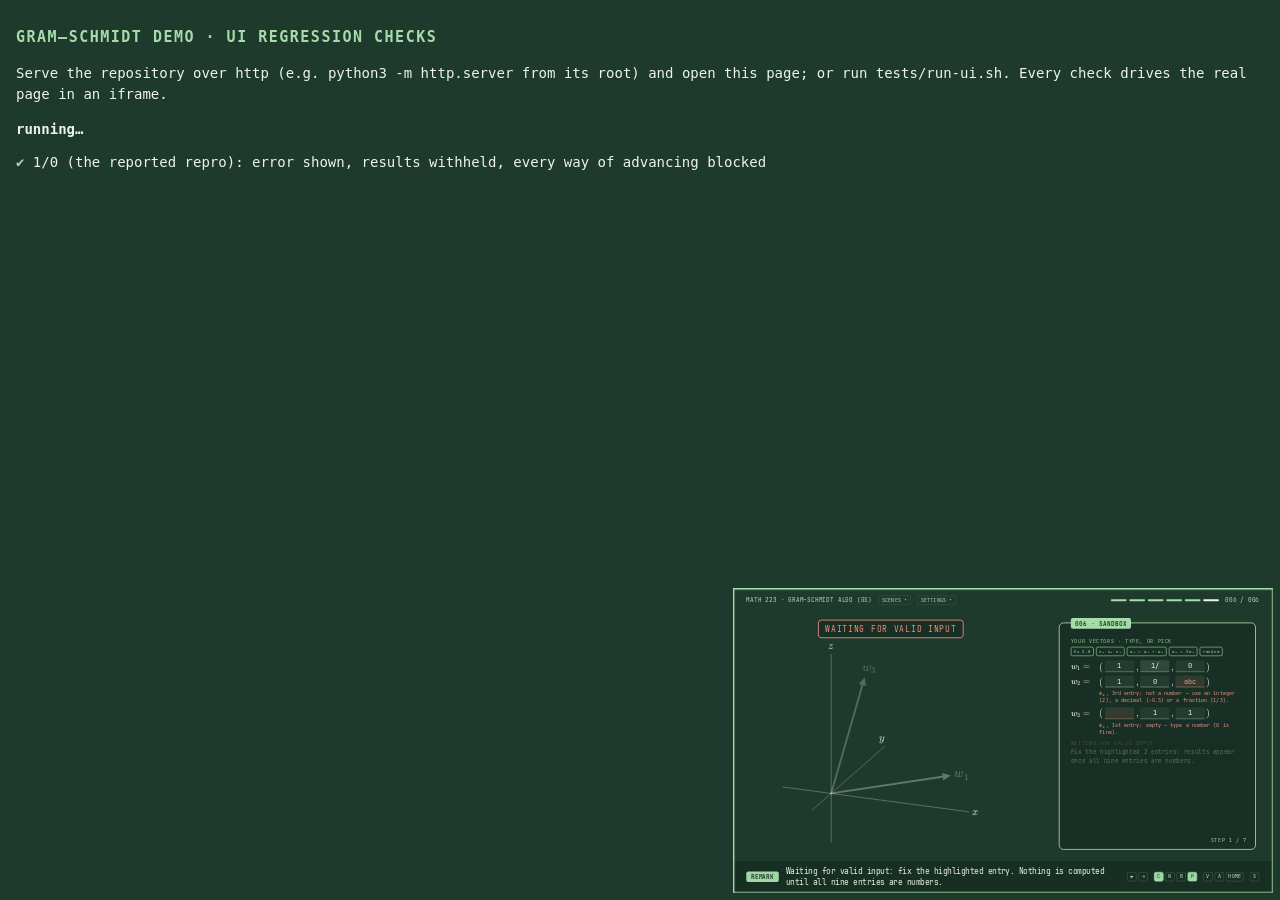
==== math223/set08-gram-schmidt/tests/ui.html @ fd20cec9 "Gram–Schmidt demo: input validation, honest failure states, phone layout, predictions - Sandbox: val" ====
<!doctype html>
<html lang="en">
<head>
<meta charset="utf-8">
<meta name="viewport" content="width=device-width, initial-scale=1">
<title>UI checks · Gram–Schmidt demo</title>
<style>
  body { font: 14px/1.5 Menlo, Consolas, monospace; background: #1E3A2D; color: #EEF3EA; margin: 0; padding: 16px; }
  h1 { font-size: 15px; letter-spacing: 0.1em; text-transform: uppercase; color: #A6DCA9; }
  #results div.pass::before { content: "✔ "; color: #A6DCA9; }
  #results div.fail { color: #F0907F; }
  #results div.fail::before { content: "✖ "; }
  #summary { font-weight: 700; margin: 12px 0; }
  /* the app runs here at real sizes, shown small; it must stay on screen, or the browser throttles its animation frames */
  #lab { position: fixed; right: 8px; bottom: 8px; transform: scale(0.28); transform-origin: bottom right; pointer-events: none;
    outline: 4px solid #A6DCA9; }
  iframe { border: 0; display: block; }
</style>
</head>
<body>
<h1>Gram–Schmidt demo · UI regression checks</h1>
<p>Serve the repository over http (e.g. <code>python3 -m http.server</code> from its root) and open this page;
or run <code>tests/run-ui.sh</code>. Every check drives the real page in an iframe.</p>
<div id="summary">running…</div>
<div id="results"></div>
<div id="lab"></div>
<script>
"use strict";
const sleep = (ms) => new Promise((r) => setTimeout(r, ms));
const results = document.getElementById("results");
const checks = [];
const check = (name, fn) => checks.push({ name, fn });
function assert(cond, msg) { if (!cond) throw new Error(msg); }
// KaTeX text without spacing. NB: in KaTeX's DOM a fraction's denominator comes before its numerator,
// so \tfrac{3}{2} reads "23", \tfrac{2}{5}(-1,3) reads "52(−1,3)", and 1/√30 reads "301".
const flat = (s) => String(s).replace(/[\s​⁡]/g, "");

/** Open the demo at a size; returns helpers bound to that iframe. */
async function open(hash, w = 1920, h = 1080, query = "") {
  const lab = document.getElementById("lab");
  lab.innerHTML = "";
  const f = document.createElement("iframe");
  f.width = w; f.height = h;
  f.src = `../index.html${query}#${hash}`;
  lab.appendChild(f);
  await new Promise((r) => f.addEventListener("load", r, { once: true }));
  const win = f.contentWindow, doc = win.document;
  await (doc.fonts ? doc.fonts.ready : Promise.resolve());
  await sleep(350);
  const $ = (s) => doc.querySelector(s);
  const P = win.GS_PLAYER;
  const inputs = () => [...doc.querySelectorAll(".sb-in")];
  return {
    win, doc, $, P,
    state: () => P.state(),
    out: () => flat($("#sb-out").textContent),
    panel: () => flat($("#panel-lines").textContent),
    caption: () => flat($("#caption").textContent),
    key(k, target) {
      const ev = new win.KeyboardEvent("keydown", { key: k, bubbles: true, cancelable: true });
      (target || doc.body).dispatchEvent(ev);
      return ev;
    },
    type(k, i, text, enter = true) {
      const el = inputs()[3 * k + i];
      el.focus(); el.value = text;
      el.dispatchEvent(new win.Event("input", { bubbles: true }));
      if (enter) el.dispatchEvent(new win.KeyboardEvent("keydown", { key: "Enter", bubbles: true, cancelable: true }));
      return el;
    },
    rows(rows) { rows.forEach((r, k) => r.forEach((x, i) => this.type(k, i, String(x), false))); this.type(2, 2, String(rows[2][2])); },
    preset(prefix) { [...doc.querySelectorAll(".sb-presets button")].find((b) => b.textContent.startsWith(prefix)).click(); },
    input: (k, i) => inputs()[3 * k + i],
    errOf(k, i) { const el = inputs()[3 * k + i]; const d = doc.getElementById(el.getAttribute("aria-describedby")); return d && !d.hidden ? d.textContent : ""; },
  };
}

// ====================================================================== sandbox input
check("1/0 (the reported repro): error shown, results withheld, every way of advancing blocked", async () => {
  const A = await open("006-1");
  A.preset("e₁");
  const el = A.type(0, 0, "1/0");
  assert(el.getAttribute("aria-invalid") === "true", "aria-invalid not set");
  assert(/denominator is 0/.test(A.errOf(0, 0)), "no denominator message: " + A.errOf(0, 0));
  assert(el.classList.contains("bad"), "no visual error style");
  assert(/waitingforvalidinput/.test(A.out()), "results not withheld: " + A.out());
  assert(!/det/.test(A.out()), "a determinant is still shown");
  assert(/Waitingforvalidinput/.test(A.caption()), "caption not about waiting: " + A.caption());
  A.P.next();                                   assert(A.state().step === 1, "P.next advanced");
  A.key("ArrowRight");                          assert(A.state().step === 1, "→ advanced");
  A.key(" ");                                   assert(A.state().step === 1, "Space advanced");
  A.key("PageDown");                            assert(A.state().step === 1, "PageDown advanced");
  A.$("#next-btn").click();                     assert(A.state().step === 1, "› button advanced");
  A.$("#caption").click();                      assert(A.state().step === 1, "background click advanced");
  assert(A.doc.activeElement === el, "the invalid field was not focused for correction");
  assert(!A.$(".sb-wait").hidden, "picture does not say it is waiting");
});

check("malformed text, empty and unfinished entries: concise messages, nothing computed", async () => {
  const A = await open("006-1");
  A.type(1, 2, "abc");
  assert(/not a number/.test(A.errOf(1, 2)), A.errOf(1, 2));
  A.type(2, 0, "");
  assert(/empty/.test(A.errOf(2, 0)), A.errOf(2, 0));
  assert(/2entries/.test(A.out()), "count of bad entries: " + A.out());
  A.type(0, 1, "1/", false);                    // still typing: no message yet, old results dimmed
  assert(A.$("#sb-out").classList.contains("pending"), "results not dimmed while typing");
  await A.win.Promise.resolve(); await sleep(650);
  assert(/unfinished/.test(A.errOf(0, 1)), "partial entry after pause: " + A.errOf(0, 1));
  A.P.next(); assert(A.state().step === 1, "advanced with bad entries");
});

check("correcting the entry recomputes determinant, picture and steps consistently", async () => {
  const A = await open("006-1");
  A.preset("e₁");
  A.type(0, 0, "1/0");
  A.type(0, 0, "2");
  assert(A.input(0, 0).getAttribute("aria-invalid") === "false", "still invalid");
  assert(A.errOf(0, 0) === "", "error message left behind");
  assert(A.$(".sb-wait").hidden, "waiting overlay left behind");
  assert(/det\[w1w2w3\]=2/.test(A.out()), "determinant not recomputed: " + A.out());
  A.P.next();
  assert(A.state().step === 2, "could not advance after fixing");
  assert(/v1=w1=\(2,0,0\)/.test(A.out()), "v1 not from the corrected input: " + A.out());
  A.type(1, 1, "3/2");                          // a fraction while on a calculation step
  assert(/det\[w1w2w3\]=3/.test(A.out()), "det after 3/2: " + A.out());
  A.type(2, 2, "0.5");                          // a decimal
  assert(/det\[w1w2w3\]=23gram/.test(A.out()), "det after 0.5 should be 3/2: " + A.out());
  const svg = A.$("svg.scene").innerHTML;
  assert(/w/.test(svg) && svg.length > 500, "picture empty after recompute");
});

check("keys typed inside a coordinate field stay in the field", async () => {
  const A = await open("006-1");
  const el = A.input(1, 1);
  el.focus();
  for (const k of ["ArrowRight", "ArrowLeft", "Home", "End", " ", "PageDown", "n", "b", "c", "v", "a", "r", "s", "p", "1", "5"]) {
    const ev = A.key(k, el);
    assert(!ev.defaultPrevented, `${k} was swallowed by a shortcut`);
  }
  assert(A.state().step === 1 && A.state().scene === "006", "a key navigated: " + JSON.stringify(A.state()));
  assert(!A.doc.documentElement.classList.contains("bright"), "B toggled bright mode while typing");
  assert(!A.doc.documentElement.classList.contains("captions-off"), "C toggled captions while typing");
});

// ====================================================================== failure states
async function walk(A) {                       // all seven steps: [{caption, out, caution}]
  const seen = [];
  A.P.go(5, 0, "enter");
  for (let st = 0; st < 7; st++) {
    if (st) { A.P.next(); if (A.state().asking) A.P.next(); }
    seen.push({ caption: A.caption(), out: A.out(), caution: flat(A.$("#caution").textContent), on: A.doc.documentElement.classList.contains("caution") });
  }
  return seen;
}

check("zero first vector: stops at v1, no normalization described as done", async () => {
  const A = await open("006-1");
  A.rows([[0, 0, 0], [1, 2, 3], [0, 1, 1]]);
  const T = await walk(A);
  assert(T.every((t) => t.on), "not every step is a CAUTION step");
  assert(/nodirectiontostartfrom/.test(T[1].caption), "v1 caption: " + T[1].caption);
  assert(/v2isnevercomputed/.test(T[2].caption), "v2 caption: " + T[2].caption);
  assert(/Nothingtonormalize/.test(T[4].caption), "u1 caption: " + T[4].caption);
  assert(!/length1|samedirection/.test(T[4].caption + T[5].caption + T[6].caption), "a unit vector is described as produced");
  for (const st of [4, 5, 6]) {
    assert(/computedorthogonalvectors·none/.test(T[st].out), `heading at step ${st + 1}: ${T[st].out}`);
    assert(!/theorthogonalbasis/.test(T[st].out), `'the orthogonal basis' at step ${st + 1}`);
  }
});

check("w₂ = 2w₁ preset: panel, caption and banner agree that v3 is never computed", async () => {
  const A = await open("006-1");
  A.preset("w₂");
  const T = await walk(A);
  assert(/v2=0/.test(T[2].caption) || /v2=0:/.test(T[2].caption), "v2 caption: " + T[2].caption);
  assert(/v3isnevercomputed/.test(T[3].caption), "v3 caption: " + T[3].caption);
  assert(!/minusitsshadowontheplane/.test(T[3].caption), "v3 caption still describes computing v3");
  assert(/v₃isnevercomputed/.test(T[3].out), "panel: " + T[3].out);
  assert(/thereisnov3/.test(T[3].caution), "banner: " + T[3].caution);
  assert(/Nou3/.test(T[6].caption), "u3 caption: " + T[6].caption);
  for (const st of [4, 5, 6]) assert(!/theorthogonalbasis/.test(T[st].out) && /computedorthogonalvectors/.test(T[st].out), `heading at step ${st + 1}`);
});

check("w₃ = w₁ + w₂ preset: prediction, then the failure explained at v3", async () => {
  const A = await open("006-1");
  A.preset("w₃");
  A.P.go(5, 2, "back");
  A.P.next();
  assert(A.state().asking && A.state().step === 3, "no prediction before v3");
  A.key("Enter");                                   // reveal
  assert(A.state().step === 4, "Enter did not reveal");
  assert(/yes,v3=0/.test(flat(A.$("#predict").textContent)), "answer: " + A.$("#predict").textContent);
  assert(/alreadyliesintheplane/.test(A.caption()), "caption: " + A.caption());
  assert(/onlytwoindependentdirections/.test(A.out()), "panel does not explain why: " + A.out());
  A.P.next(); A.P.next(); A.P.next();
  assert(/thereisnou3/.test(A.caption()) && /spanonlyaplane/.test(A.caption()), "u3 caption: " + A.caption());
});

check("nearly dependent basis: det 1/1000000, normalized output is the standard basis", async () => {
  const A = await open("006-1");
  A.rows([["1", "0", "0"], ["1", "1/1000000", "0"], ["0", "0", "1"]]);
  assert(/det\[w1w2w3\]=10000001/.test(A.out()), "det should be 1/1000000: " + A.out());
  A.P.go(5, 2, "back");
  assert(/v2=w2−1v1=10000001\(0,1,0\)/.test(A.out()), "v2 should be (1/1000000)(0,1,0): " + A.out());
  assert(/tinybutnot0/.test(A.out()), "tiny-vector note missing");
  A.P.go(5, 6, "back");
  const o = A.out();
  for (const s of ["u1=(1,0,0)", "u2=(0,1,0)", "u3=(0,0,1)", "δij✓", "theorthogonalbasis"]) assert(o.includes(s), `${s} missing: ${o}`);
});

// ====================================================================== worked examples and scenes
check("worked examples 002–005 still show the same results", async () => {
  const A = await open("002-5");
  assert(A.panel().includes("v2=(−52,56)=52(−1,3)"), "002 v2 = (-2/5, 6/5) = (2/5)(-1,3): " + A.panel());
  assert(A.panel().includes("=0✓"), "002 check");
  A.P.go(2, 2, "back");
  assert(A.panel().includes("u2=101(−1,3)"), "003 u2 = (1/√10)(-1,3): " + A.panel());
  A.P.go(3, 6, "back");
  assert(A.panel().includes("v3=61(5,−2,1)"), "004 v3 = (1/6)(5,-2,1): " + A.panel());
  A.P.go(3, 9, "back");
  assert(A.panel().includes("u3=301(5,−2,1)") && A.panel().includes("δij✓"), "004 u3 = (1/√30)(5,-2,1): " + A.panel());
  A.P.go(4, 2, "back");
  assert(A.panel().includes("v3=(2,5,0)−2(1,2,−1)−(0,1,2)=0"), "005 v3: " + A.panel());
  const ex = await open("006-1", 1920, 1080, "?w=1,2,-1;1,3,1;1,1,2");
  ex.P.go(5, 3, "back");
  assert(ex.out().includes("=61(5,−2,1)"), "sandbox Ex 2.8 v3 = (1/6)(5,-2,1): " + ex.out());
});

check("predict prompts: ask, ← closes, reveal explains, P turns them off", async () => {
  const A = await open("004-4");
  A.P.next();
  assert(A.state().asking && A.state().step === 4, "no prompt before step 5");
  assert(!A.$("#predict").hidden, "card hidden");
  A.key("ArrowLeft");
  assert(!A.state().asking && A.state().step === 4, "← did not just close the prompt");
  A.P.next();
  A.$(".pr-opt[data-i='1']").click();
  A.$(".pr-go").click();
  assert(A.state().step === 5 && /Right/.test(A.$("#predict").textContent), "reveal / verdict: " + A.$("#predict").textContent);
  A.key("r");
  assert(A.$("#predict").hidden, "answer card stays after replay");
  A.key("p");
  A.P.go(3, 8, "back"); A.P.next();
  assert(!A.state().asking && A.state().step === 10, "P did not turn prompts off");
  A.key("p");
  A.P.go(4, 0, "enter"); A.P.next();
  assert(A.state().asking, "005 prompt missing after P back on");
  A.key("Escape");
  assert(!A.state().asking && A.state().step === 1, "Esc did not close");
});

check("navigation, replay, captions, notes, bright mode, menus", async () => {
  const A = await open("001-1");
  const html = A.doc.documentElement;
  A.key("ArrowRight"); assert(A.state().step === 2, "→");
  A.key("ArrowLeft"); assert(A.state().step === 1, "←");
  A.key("3"); assert(A.state().scene === "003", "number key");
  A.key("r"); assert(A.state().scene === "003" && A.state().step === 1, "replay moved");
  A.key("c"); assert(html.classList.contains("captions-off"), "C"); A.key("c");
  A.key("b"); assert(html.classList.contains("bright"), "B");
  assert(/clips\/bright\//.test(A.$(".clip-layer img").src), "bright clips not used");
  A.key("b");
  A.key("n"); await sleep(900);
  const fr = A.$("#frame"), ho = A.$("#handout");
  assert(fr.scrollTop + fr.clientHeight / 2 > ho.offsetTop, "N did not scroll to the notes");
  assert(/Lemma2\.5/.test(flat(A.$("#ho-body").textContent)), "notes content");
  A.$("#ho-up").click(); await sleep(900);
  assert(fr.scrollTop < 5, "back to the slide");
  A.$("#menu-btn").click(); assert(A.$("#menu").classList.contains("open"), "menu");
  A.$("#menu").children[0].click(); assert(A.state().scene === "001", "menu jump");
  A.key("s"); assert(A.$("#settings").classList.contains("open"), "settings");
  assert(/Predictprompts/.test(flat(A.$("#settings").textContent)), "P row in settings");
  A.key("Escape"); assert(!A.$("#settings").classList.contains("open"), "Esc closes settings");
  A.P.go(0, 0, "enter");
  assert(/linearlyindependentlist/.test(flat(A.$("#ho-body").textContent)), "theorem-scope note missing from 001 notes");
});

check("3D: edge-on view, auto-rotate, camera reset, drag", async () => {
  const A = await open("004-7");
  const L = () => A.P.live().status();
  A.key("v"); assert(L().edge, "V edge-on"); A.key("v"); assert(!L().edge, "V back");
  A.key("a"); assert(L().auto, "A auto"); A.key("a"); assert(!L().auto, "A off");
  A.key("v"); A.key("Home"); assert(!L().edge, "Home resets the view");
  await sleep(1000);
  const svg = A.$("svg.scene"), before = svg.innerHTML, r = svg.getBoundingClientRect();
  A.key("a");
  const pe = (type, x, y) => svg.dispatchEvent(new A.win.PointerEvent(type, { pointerId: 7, clientX: x, clientY: y, bubbles: true, cancelable: true }));
  pe("pointerdown", r.left + 300, r.top + 300); pe("pointermove", r.left + 380, r.top + 330); pe("pointerup", r.left + 380, r.top + 330);
  assert(!L().auto, "drag did not stop auto-rotate");
  await sleep(200);
  assert(svg.innerHTML !== before, "drag did not turn the picture");
  const stepBefore = A.state().step;
  svg.dispatchEvent(new A.win.MouseEvent("click", { bubbles: true }));
  assert(A.state().step === stepBefore, "a click in the picture changed the step");
});

// ====================================================================== layout at target sizes
const SIZES = [[390, 844, "flow"], [844, 390, "flow"], [375, 667, "flow"], [768, 1024, "stage"], [1024, 768, "stage"], [1920, 1080, "stage"], [1280, 720, "stage"]];
for (const [w, h, mode] of SIZES) {
  check(`layout ${w}×${h}: ${mode}, no sideways overflow${mode === "flow" ? ", 44 px targets, readable text" : ""}`, async () => {
    for (const hash of ["006-1", "004-5", "001-2", "002-3"]) {
      const A = await open(hash, w, h);
      const html = A.doc.documentElement, fr = A.$("#frame");
      assert(html.classList.contains("flow") === (mode === "flow"), `${hash}: expected ${mode}, got ${html.className}`);
      assert(fr.scrollWidth <= fr.clientWidth + 1, `${hash}: page scrolls sideways (${fr.scrollWidth} > ${fr.clientWidth})`);
      if (mode !== "flow") continue;
      const vis = [...A.doc.querySelectorAll("#slide button, #slide input")].filter((e) => e.offsetParent && getComputedStyle(e).visibility !== "hidden");
      for (const e of vis) {
        const r = e.getBoundingClientRect();
        assert(r.width >= 44 && r.height >= 44, `${hash}: target ${e.id || e.className || e.textContent} is ${Math.round(r.width)}×${Math.round(r.height)}`);
        assert(r.left >= -1 && r.right <= w + 1, `${hash}: ${e.id || e.textContent} sticks out sideways`);
      }
      const px = (s) => parseFloat(getComputedStyle(A.$(s)).fontSize);
      assert(px("#caption") >= 15, `${hash}: caption ${px("#caption")}px`);
      for (const el of A.doc.querySelectorAll("#panel-lines .ln:not(.t)")) assert(parseFloat(getComputedStyle(el).fontSize) >= 11.5, `${hash}: panel line ${getComputedStyle(el).fontSize}`);
      // top bar items don't overlap
      const boxes = ["#menu-btn", "#settings-btn", "#segments", "#count", "#title-text"].map((s) => A.$(s).getBoundingClientRect());
      for (let i = 0; i < boxes.length; i++) for (let j = i + 1; j < boxes.length; j++) {
        const a = boxes[i], b = boxes[j];
        const ov = Math.min(a.right, b.right) - Math.max(a.left, b.left) > 1 && Math.min(a.bottom, b.bottom) - Math.max(a.top, b.top) > 1;
        assert(!ov, `${hash}: top bar items ${i} and ${j} overlap`);
      }
      // the step bar stays on screen
      const nb = A.$("#navbar").getBoundingClientRect();
      assert(nb.bottom <= h + 1 && nb.top >= 0, `${hash}: step bar off screen`);
    }
  });
}

// ====================================================================== run
(async () => {
  let pass = 0, fail = 0;
  for (const c of checks) {
    const div = document.createElement("div");
    try { await c.fn(); div.className = "pass"; div.textContent = c.name; pass++; }
    catch (e) { div.className = "fail"; div.textContent = `${c.name} — ${e.message}`; fail++; }
    results.appendChild(div);
  }
  document.getElementById("lab").innerHTML = "";
  const s = `${pass} passed, ${fail} failed`;
  document.getElementById("summary").textContent = s;
  document.title = (fail ? "FAIL " : "PASS ") + s;
})();
</script>
</body>
</html>
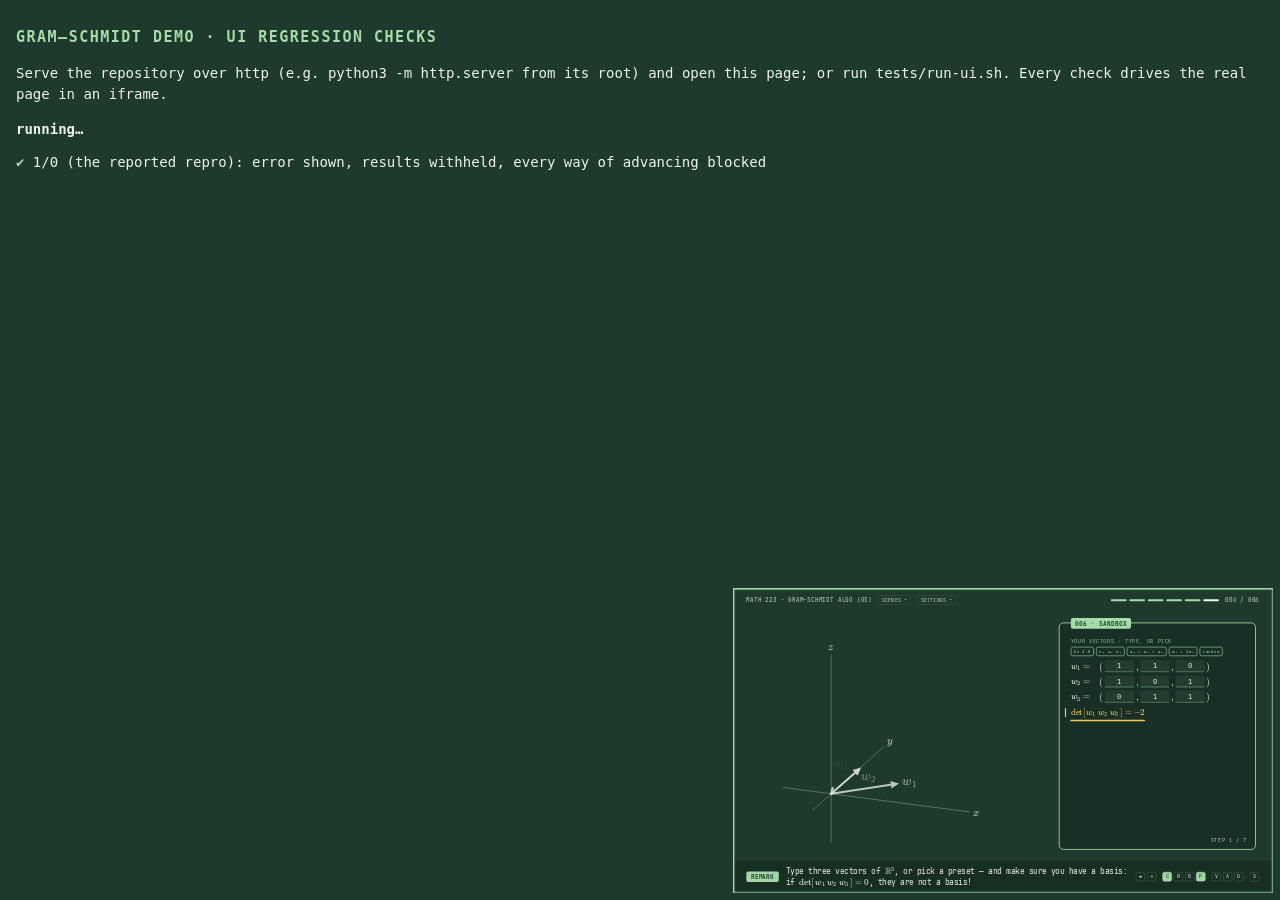
==== commit f7ae0e19: "Gram–Schmidt demo: D resets the 3D view (replaces Home) The 3D reset button is now labelled D like t" ====
--- a/math223/set08-gram-schmidt/tests/ui.html
+++ b/math223/set08-gram-schmidt/tests/ui.html
@@ -134,7 +134,7 @@
   const A = await open("006-1");
   const el = A.input(1, 1);
   el.focus();
-  for (const k of ["ArrowRight", "ArrowLeft", "Home", "End", " ", "PageDown", "n", "b", "c", "v", "a", "r", "s", "p", "1", "5"]) {
+  for (const k of ["ArrowRight", "ArrowLeft", "Home", "End", " ", "PageDown", "n", "b", "c", "v", "a", "d", "r", "s", "p", "1", "5"]) {
     const ev = A.key(k, el);
     assert(!ev.defaultPrevented, `${k} was swallowed by a shortcut`);
   }
@@ -281,7 +281,7 @@
   const L = () => A.P.live().status();
   A.key("v"); assert(L().edge, "V edge-on"); A.key("v"); assert(!L().edge, "V back");
   A.key("a"); assert(L().auto, "A auto"); A.key("a"); assert(!L().auto, "A off");
-  A.key("v"); A.key("Home"); assert(!L().edge, "Home resets the view");
+  A.key("v"); A.key("d"); assert(!L().edge, "D resets the view");
   await sleep(1000);
   const svg = A.$("svg.scene"), before = svg.innerHTML, r = svg.getBoundingClientRect();
   A.key("a");
